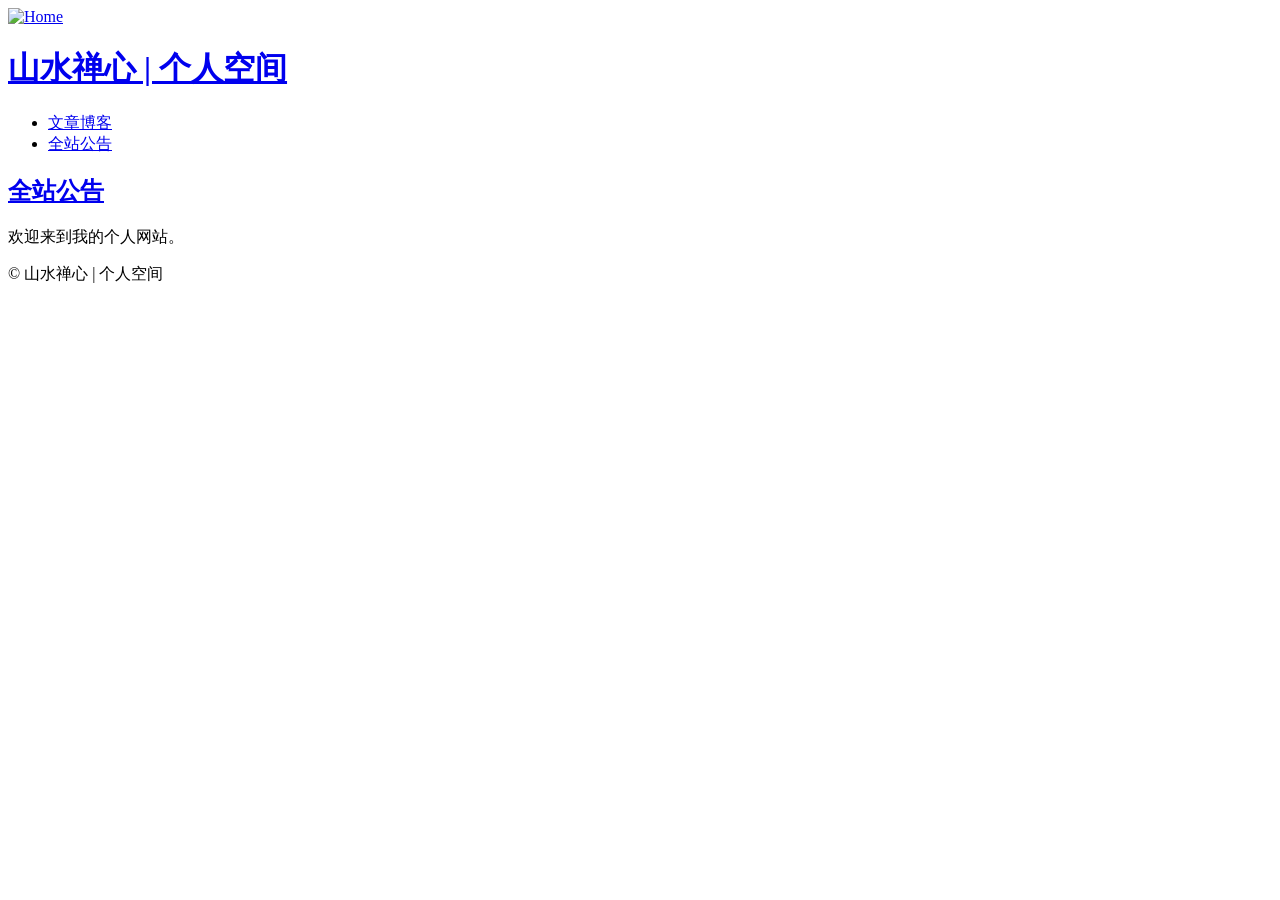
==== public/index.html @ 5df4276d "fix front matter in posts" ====
<!doctype html><html class=nojs lang=zh-cn dir=ltr><head><meta charset=utf-8><meta name=viewport content="width=device-width"><title>山水禅心 | 个人空间</title><link rel=alternate type=application/rss+xml title=rss href=https://warm-vacherin-dea21a.netlify.app/index.xml><meta name=description content="静水流深，虚室生白"><meta name=created content="2026-08-10T01:14:13+0300"><meta name=modified content="2026-08-10T01:14:13+0300"><meta property="og:site_name" content="山水禅心 | 个人空间"><meta property="og:title" content="山水禅心 | 个人空间"><meta property="og:url" content="https://warm-vacherin-dea21a.netlify.app/"><meta property="og:type" content="website"><meta name=generator content="Hugo 0.164.0"><link rel=canonical href=https://warm-vacherin-dea21a.netlify.app/><link rel=apple-touch-icon href=/apple-touch-icon.png><link rel=stylesheet href=/css/styles.16bb606e4f4b351496e181343a82d9406712f65dac2469ea8b1cdceaeef54498.css integrity="sha256-Frtgbk9LNRSW4YE0OoLZQGcS9l2sJGnqixzc6u71RJg=" crossorigin=anonymous><link rel=stylesheet href=/css/print.min.6a072d1ee9f0c99668a784c9bc55f9b97142f6d7b4b408ec2b8aeeaf8903d65a.css integrity="sha256-agctHunwyZZop4TJvFX5uXFC9te0tAjsK4rur4kD1lo=" crossorigin=anonymous media=print><script type=application/ld+json>{"@context":"https://schema.org","@type":"WebPage","url":"https://warm-vacherin-dea21a.netlify.app/","name":"山水禅心 | 个人空间","description":"静水流深，虚室生白","mainEntityOfPage":{"@type":"WebPage","@id":"https://warm-vacherin-dea21a.netlify.app/"},"publisher":{"@type":"Organization","name":"山水禅心 | 个人空间","url":"https://warm-vacherin-dea21a.netlify.app/"}}</script><script>(()=>{(function(){document.querySelector("html").classList.replace("nojs","js")})()})()</script><script defer src=/js/script.f2979a93a325fecf9605263bd141398a311c8e23388ed7dcff74f92f7e632866.js></script></head><body class="list-page front"><div class="page layout__page"><header class="header layout__header"><a href=/ title=Home rel=home class=header__logo><img src=/images/logo.png alt=Home class=header__logo-image></a><h1 class=header__site-name><a href=/ title=Home class=header__site-link rel=home><span>山水禅心 | 个人空间</span></a></h1><div class="region header__region"></div></header><nav class="main-menu mx--xs layout__navigation" aria-label=主菜单><ul class="flex-inline mx--0"><li><a href=/posts/><span>文章博客</span></a></li><li><a href=/notice/><span>全站公告</span></a></li></ul></nav><main class="main layout__main"><article class="list-view list-view--notice"><header><h2 class="title mt--s"><a href=/notice/first-notice/>全站公告</a></h2></header><p>欢迎来到我的个人网站。</p></article></main><footer class="footer layout__footer mt--l"><p><span>© 山水禅心 | 个人空间</span></p></footer></div></body></html>
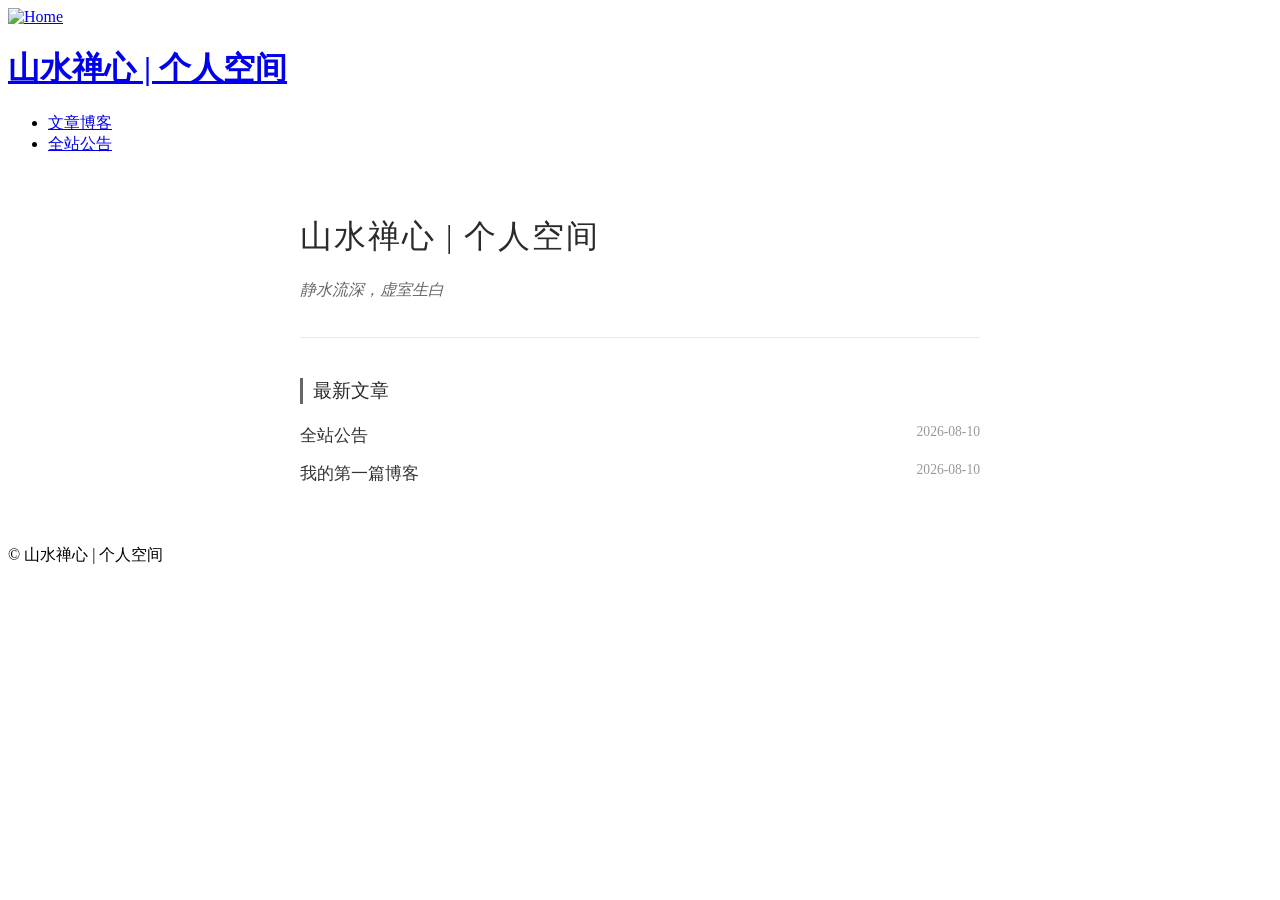
==== commit a94f564e: "add index layout template" ====
--- a/public/index.html
+++ b/public/index.html
@@ -1 +1,3 @@
-<!doctype html><html class=nojs lang=zh-cn dir=ltr><head><meta charset=utf-8><meta name=viewport content="width=device-width"><title>山水禅心 | 个人空间</title><link rel=alternate type=application/rss+xml title=rss href=https://warm-vacherin-dea21a.netlify.app/index.xml><meta name=description content="静水流深，虚室生白"><meta name=created content="2026-08-10T01:14:13+0300"><meta name=modified content="2026-08-10T01:14:13+0300"><meta property="og:site_name" content="山水禅心 | 个人空间"><meta property="og:title" content="山水禅心 | 个人空间"><meta property="og:url" content="https://warm-vacherin-dea21a.netlify.app/"><meta property="og:type" content="website"><meta name=generator content="Hugo 0.164.0"><link rel=canonical href=https://warm-vacherin-dea21a.netlify.app/><link rel=apple-touch-icon href=/apple-touch-icon.png><link rel=stylesheet href=/css/styles.16bb606e4f4b351496e181343a82d9406712f65dac2469ea8b1cdceaeef54498.css integrity="sha256-Frtgbk9LNRSW4YE0OoLZQGcS9l2sJGnqixzc6u71RJg=" crossorigin=anonymous><link rel=stylesheet href=/css/print.min.6a072d1ee9f0c99668a784c9bc55f9b97142f6d7b4b408ec2b8aeeaf8903d65a.css integrity="sha256-agctHunwyZZop4TJvFX5uXFC9te0tAjsK4rur4kD1lo=" crossorigin=anonymous media=print><script type=application/ld+json>{"@context":"https://schema.org","@type":"WebPage","url":"https://warm-vacherin-dea21a.netlify.app/","name":"山水禅心 | 个人空间","description":"静水流深，虚室生白","mainEntityOfPage":{"@type":"WebPage","@id":"https://warm-vacherin-dea21a.netlify.app/"},"publisher":{"@type":"Organization","name":"山水禅心 | 个人空间","url":"https://warm-vacherin-dea21a.netlify.app/"}}</script><script>(()=>{(function(){document.querySelector("html").classList.replace("nojs","js")})()})()</script><script defer src=/js/script.f2979a93a325fecf9605263bd141398a311c8e23388ed7dcff74f92f7e632866.js></script></head><body class="list-page front"><div class="page layout__page"><header class="header layout__header"><a href=/ title=Home rel=home class=header__logo><img src=/images/logo.png alt=Home class=header__logo-image></a><h1 class=header__site-name><a href=/ title=Home class=header__site-link rel=home><span>山水禅心 | 个人空间</span></a></h1><div class="region header__region"></div></header><nav class="main-menu mx--xs layout__navigation" aria-label=主菜单><ul class="flex-inline mx--0"><li><a href=/posts/><span>文章博客</span></a></li><li><a href=/notice/><span>全站公告</span></a></li></ul></nav><main class="main layout__main"><article class="list-view list-view--notice"><header><h2 class="title mt--s"><a href=/notice/first-notice/>全站公告</a></h2></header><p>欢迎来到我的个人网站。</p></article></main><footer class="footer layout__footer mt--l"><p><span>© 山水禅心 | 个人空间</span></p></footer></div></body></html>+<!doctype html><html class=nojs lang=zh-cn dir=ltr><head><meta charset=utf-8><meta name=viewport content="width=device-width"><title>山水禅心 | 个人空间 – 山水禅心 | 个人空间</title><link rel=alternate type=application/rss+xml title=rss href=https://warm-vacherin-dea21a.netlify.app/index.xml><meta name=description content="静水流深，虚室生白"><meta name=created content="2026-08-10T01:14:13+0300"><meta name=modified content="2026-08-10T01:14:13+0300"><meta property="og:site_name" content="山水禅心 | 个人空间"><meta property="og:title" content="山水禅心 | 个人空间"><meta property="og:url" content="https://warm-vacherin-dea21a.netlify.app/"><meta property="og:type" content="website"><meta name=generator content="Hugo 0.164.0"><link rel=canonical href=https://warm-vacherin-dea21a.netlify.app/><link rel=apple-touch-icon href=/apple-touch-icon.png><link rel=stylesheet href=/css/styles.16bb606e4f4b351496e181343a82d9406712f65dac2469ea8b1cdceaeef54498.css integrity="sha256-Frtgbk9LNRSW4YE0OoLZQGcS9l2sJGnqixzc6u71RJg=" crossorigin=anonymous><link rel=stylesheet href=/css/print.min.6a072d1ee9f0c99668a784c9bc55f9b97142f6d7b4b408ec2b8aeeaf8903d65a.css integrity="sha256-agctHunwyZZop4TJvFX5uXFC9te0tAjsK4rur4kD1lo=" crossorigin=anonymous media=print><script type=application/ld+json>{"@context":"https://schema.org","@type":"WebPage","url":"https://warm-vacherin-dea21a.netlify.app/","name":"山水禅心 | 个人空间","description":"静水流深，虚室生白","mainEntityOfPage":{"@type":"WebPage","@id":"https://warm-vacherin-dea21a.netlify.app/"},"publisher":{"@type":"Organization","name":"山水禅心 | 个人空间","url":"https://warm-vacherin-dea21a.netlify.app/"}}</script><script>(()=>{(function(){document.querySelector("html").classList.replace("nojs","js")})()})()</script><script defer src=/js/script.f2979a93a325fecf9605263bd141398a311c8e23388ed7dcff74f92f7e632866.js></script></head><body class="list-page front"><div class="page layout__page"><header class="header layout__header"><a href=/ title=Home rel=home class=header__logo><img src=/images/logo.png alt=Home class=header__logo-image></a><h1 class=header__site-name><a href=/ title=Home class=header__site-link rel=home><span>山水禅心 | 个人空间</span></a></h1><div class="region header__region"></div></header><nav class="main-menu mx--xs layout__navigation" aria-label=主菜单><ul class="flex-inline mx--0"><li><a href=/posts/><span>文章博客</span></a></li><li><a href=/notice/><span>全站公告</span></a></li></ul></nav><div style="max-width:680px;margin:60px auto;padding:0 20px;font-family:pingfang sc,hiragino sans gb,noto serif cjk sc,serif;color:#2b2b2b"><header style="border-bottom:1px solid #eaeaea;padding-bottom:20px;margin-bottom:40px"><h1 style=font-weight:300;letter-spacing:2px>山水禅心 | 个人空间</h1><p style=color:#666;font-style:italic>静水流深，虚室生白</p></header><section><h2 style="font-size:1.2rem;font-weight:400;border-left:3px solid #666;padding-left:10px;margin-bottom:20px">最新文章</h2><ul style=list-style:none;padding:0><li style=margin-bottom:15px;display:flex;justify-content:space-between><a href=/notice/first-notice/ style=color:#333;text-decoration:none;font-size:1.05rem>全站公告</a>
+<span style=color:#999;font-size:.85rem>2026-08-10</span></li><li style=margin-bottom:15px;display:flex;justify-content:space-between><a href=/posts/first-post/ style=color:#333;text-decoration:none;font-size:1.05rem>我的第一篇博客</a>
+<span style=color:#999;font-size:.85rem>2026-08-10</span></li></ul></section></div><footer class="footer layout__footer mt--l"><p><span>© 山水禅心 | 个人空间</span></p></footer></div></body></html>
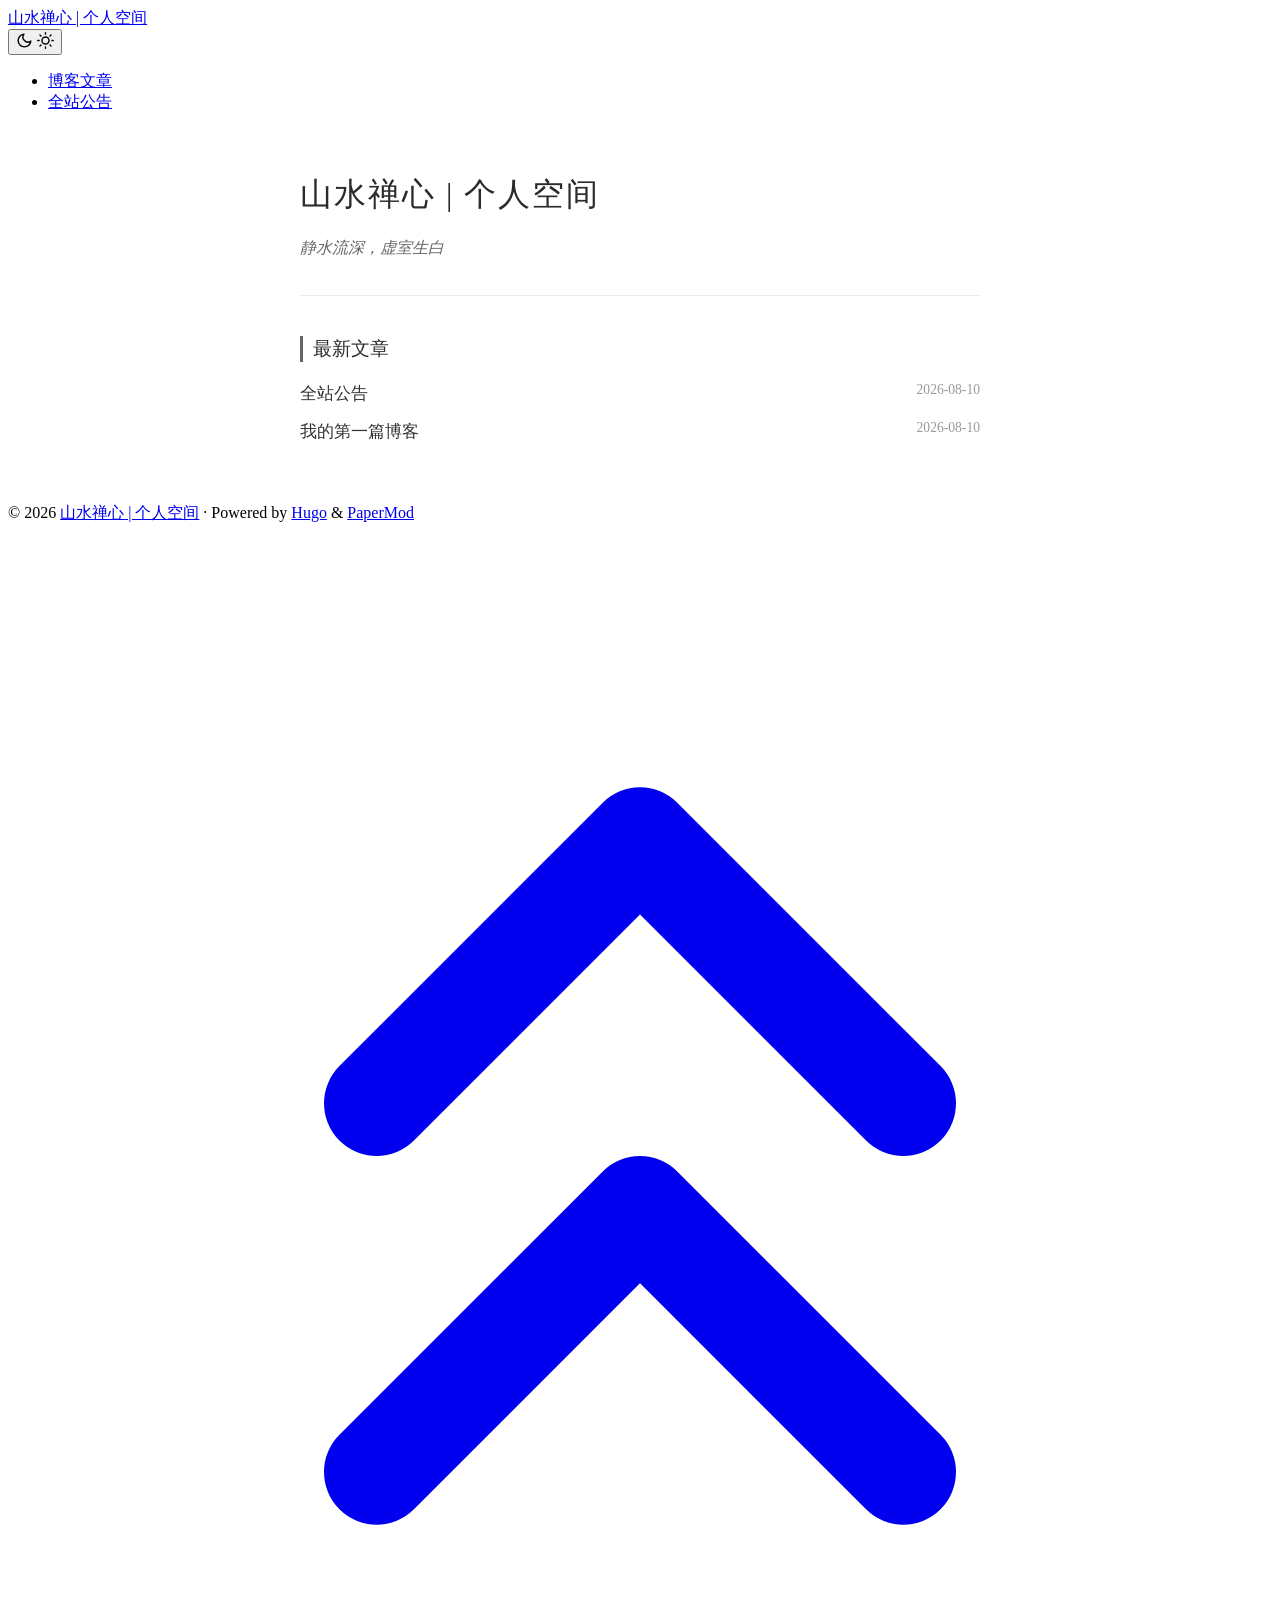
==== commit 7f17bfea: "switch to PaperMod theme" ====
--- a/public/index.html
+++ b/public/index.html
@@ -1,3 +1,9 @@
-<!doctype html><html class=nojs lang=zh-cn dir=ltr><head><meta charset=utf-8><meta name=viewport content="width=device-width"><title>山水禅心 | 个人空间 – 山水禅心 | 个人空间</title><link rel=alternate type=application/rss+xml title=rss href=https://warm-vacherin-dea21a.netlify.app/index.xml><meta name=description content="静水流深，虚室生白"><meta name=created content="2026-08-10T01:14:13+0300"><meta name=modified content="2026-08-10T01:14:13+0300"><meta property="og:site_name" content="山水禅心 | 个人空间"><meta property="og:title" content="山水禅心 | 个人空间"><meta property="og:url" content="https://warm-vacherin-dea21a.netlify.app/"><meta property="og:type" content="website"><meta name=generator content="Hugo 0.164.0"><link rel=canonical href=https://warm-vacherin-dea21a.netlify.app/><link rel=apple-touch-icon href=/apple-touch-icon.png><link rel=stylesheet href=/css/styles.16bb606e4f4b351496e181343a82d9406712f65dac2469ea8b1cdceaeef54498.css integrity="sha256-Frtgbk9LNRSW4YE0OoLZQGcS9l2sJGnqixzc6u71RJg=" crossorigin=anonymous><link rel=stylesheet href=/css/print.min.6a072d1ee9f0c99668a784c9bc55f9b97142f6d7b4b408ec2b8aeeaf8903d65a.css integrity="sha256-agctHunwyZZop4TJvFX5uXFC9te0tAjsK4rur4kD1lo=" crossorigin=anonymous media=print><script type=application/ld+json>{"@context":"https://schema.org","@type":"WebPage","url":"https://warm-vacherin-dea21a.netlify.app/","name":"山水禅心 | 个人空间","description":"静水流深，虚室生白","mainEntityOfPage":{"@type":"WebPage","@id":"https://warm-vacherin-dea21a.netlify.app/"},"publisher":{"@type":"Organization","name":"山水禅心 | 个人空间","url":"https://warm-vacherin-dea21a.netlify.app/"}}</script><script>(()=>{(function(){document.querySelector("html").classList.replace("nojs","js")})()})()</script><script defer src=/js/script.f2979a93a325fecf9605263bd141398a311c8e23388ed7dcff74f92f7e632866.js></script></head><body class="list-page front"><div class="page layout__page"><header class="header layout__header"><a href=/ title=Home rel=home class=header__logo><img src=/images/logo.png alt=Home class=header__logo-image></a><h1 class=header__site-name><a href=/ title=Home class=header__site-link rel=home><span>山水禅心 | 个人空间</span></a></h1><div class="region header__region"></div></header><nav class="main-menu mx--xs layout__navigation" aria-label=主菜单><ul class="flex-inline mx--0"><li><a href=/posts/><span>文章博客</span></a></li><li><a href=/notice/><span>全站公告</span></a></li></ul></nav><div style="max-width:680px;margin:60px auto;padding:0 20px;font-family:pingfang sc,hiragino sans gb,noto serif cjk sc,serif;color:#2b2b2b"><header style="border-bottom:1px solid #eaeaea;padding-bottom:20px;margin-bottom:40px"><h1 style=font-weight:300;letter-spacing:2px>山水禅心 | 个人空间</h1><p style=color:#666;font-style:italic>静水流深，虚室生白</p></header><section><h2 style="font-size:1.2rem;font-weight:400;border-left:3px solid #666;padding-left:10px;margin-bottom:20px">最新文章</h2><ul style=list-style:none;padding:0><li style=margin-bottom:15px;display:flex;justify-content:space-between><a href=/notice/first-notice/ style=color:#333;text-decoration:none;font-size:1.05rem>全站公告</a>
+<!doctype html><html lang=en dir=auto data-theme=auto><head><meta name=generator content="Hugo 0.164.0"><meta charset=utf-8><meta http-equiv=X-UA-Compatible content="IE=edge"><meta name=viewport content="width=device-width,initial-scale=1,shrink-to-fit=no"><meta name=robots content="index, follow"><title>山水禅心 | 个人空间</title><meta name=description content="静水流深，虚室生白"><meta name=author content><link rel=canonical href=https://warm-vacherin-dea21a.netlify.app/><link crossorigin=anonymous href=/assets/css/stylesheet.89ca4972ab5e6aaa05e9a0dae0c4bb64b26585bc79e36f5cf33614eea0283abe.css integrity="sha256-icpJcqteaqoF6aDa4MS7ZLJlhbx5429c8zYU7qAoOr4=" rel="preload stylesheet" as=style><link rel=icon href=https://warm-vacherin-dea21a.netlify.app/favicon.ico><link rel=icon type=image/png sizes=16x16 href=https://warm-vacherin-dea21a.netlify.app/favicon-16x16.png><link rel=icon type=image/png sizes=32x32 href=https://warm-vacherin-dea21a.netlify.app/favicon-32x32.png><link rel=apple-touch-icon href=https://warm-vacherin-dea21a.netlify.app/apple-touch-icon.png><link rel=mask-icon href=https://warm-vacherin-dea21a.netlify.app/safari-pinned-tab.svg><meta name=theme-color content="#2e2e33"><meta name=msapplication-TileColor content="#2e2e33"><link rel=alternate type=application/rss+xml href=https://warm-vacherin-dea21a.netlify.app/index.xml title=rss><link rel=alternate hreflang=en href=https://warm-vacherin-dea21a.netlify.app/><noscript><style>#theme-toggle,.top-link{display:none}</style><style>@media(prefers-color-scheme:dark){:root{--theme:rgb(29, 30, 32);--entry:rgb(46, 46, 51);--primary:rgb(218, 218, 219);--secondary:rgb(155, 156, 157);--tertiary:rgb(65, 66, 68);--content:rgb(196, 196, 197);--code-block-bg:rgb(46, 46, 51);--code-bg:rgb(55, 56, 62);--border:rgb(51, 51, 51);color-scheme:dark}.list{background:var(--theme)}.toc{background:var(--entry)}}</style></noscript><script>localStorage.getItem("pref-theme")==="dark"?document.querySelector("html").dataset.theme="dark":localStorage.getItem("pref-theme")==="light"?document.querySelector("html").dataset.theme="light":window.matchMedia("(prefers-color-scheme: dark)").matches?document.querySelector("html").dataset.theme="dark":document.querySelector("html").dataset.theme="light"</script><meta property="og:url" content="https://warm-vacherin-dea21a.netlify.app/"><meta property="og:site_name" content="山水禅心 | 个人空间"><meta property="og:title" content="山水禅心 | 个人空间"><meta property="og:description" content="静水流深，虚室生白"><meta property="og:locale" content="zh_cn"><meta property="og:type" content="website"><meta name=twitter:card content="summary"><meta name=twitter:title content="山水禅心 | 个人空间"><meta name=twitter:description content="静水流深，虚室生白"><script type=application/ld+json>{"@context":"https://schema.org","@type":"Organization","name":"山水禅心 | 个人空间","url":"https://warm-vacherin-dea21a.netlify.app/","description":"静水流深，虚室生白","logo":"https://warm-vacherin-dea21a.netlify.app/favicon.ico","sameAs":[]}</script></head><body class=list id=top><header class=header><nav class=header-nav><div class=logo><a href=https://warm-vacherin-dea21a.netlify.app/ accesskey=h title="山水禅心 | 个人空间 (Alt + H)">山水禅心 | 个人空间</a><div class=logo-switches><button id=theme-toggle class=theme-toggle accesskey=t title="(Alt + T)" aria-label="Toggle theme">
+<svg class="moon" width="17" height="17" viewBox="0 0 24 24" fill="none" stroke="currentColor" stroke-width="2" stroke-linecap="round" stroke-linejoin="round"><path d="M21 12.79A9 9 0 1111.21 3 7 7 0 0021 12.79z"/></svg>
+<svg class="sun" width="17" height="17" viewBox="0 0 24 24" fill="none" stroke="currentColor" stroke-width="2" stroke-linecap="round" stroke-linejoin="round"><circle cx="12" cy="12" r="5"/><line x1="12" y1="1" x2="12" y2="3"/><line x1="12" y1="21" x2="12" y2="23"/><line x1="4.22" y1="4.22" x2="5.64" y2="5.64"/><line x1="18.36" y1="18.36" x2="19.78" y2="19.78"/><line x1="1" y1="12" x2="3" y2="12"/><line x1="21" y1="12" x2="23" y2="12"/><line x1="4.22" y1="19.78" x2="5.64" y2="18.36"/><line x1="18.36" y1="5.64" x2="19.78" y2="4.22"/></svg></button></div></div><ul id=menu class=menu><li><a href=https://warm-vacherin-dea21a.netlify.app/posts/ title=博客文章><span>博客文章</span></a></li><li><a href=https://warm-vacherin-dea21a.netlify.app/notice/ title=全站公告><span>全站公告</span></a></li></ul></nav></header><main class=main><div style="max-width:680px;margin:60px auto;padding:0 20px;font-family:pingfang sc,hiragino sans gb,noto serif cjk sc,serif;color:#2b2b2b"><header style="border-bottom:1px solid #eaeaea;padding-bottom:20px;margin-bottom:40px"><h1 style=font-weight:300;letter-spacing:2px>山水禅心 | 个人空间</h1><p style=color:#666;font-style:italic>静水流深，虚室生白</p></header><section><h2 style="font-size:1.2rem;font-weight:400;border-left:3px solid #666;padding-left:10px;margin-bottom:20px">最新文章</h2><ul style=list-style:none;padding:0><li style=margin-bottom:15px;display:flex;justify-content:space-between><a href=/notice/first-notice/ style=color:#333;text-decoration:none;font-size:1.05rem>全站公告</a>
 <span style=color:#999;font-size:.85rem>2026-08-10</span></li><li style=margin-bottom:15px;display:flex;justify-content:space-between><a href=/posts/first-post/ style=color:#333;text-decoration:none;font-size:1.05rem>我的第一篇博客</a>
-<span style=color:#999;font-size:.85rem>2026-08-10</span></li></ul></section></div><footer class="footer layout__footer mt--l"><p><span>© 山水禅心 | 个人空间</span></p></footer></div></body></html>+<span style=color:#999;font-size:.85rem>2026-08-10</span></li></ul></section></div></main><footer class=footer><span>&copy; 2026 <a href=https://warm-vacherin-dea21a.netlify.app/>山水禅心 | 个人空间</a></span> ·
+<span>Powered by
+<a href="https://gohugo.io/?utm_source=papermod" rel=noopener target=_blank>Hugo</a> &
+<a href=https://github.com/adityatelange/hugo-PaperMod/ rel=noopener target=_blank>PaperMod</a></span></footer><a href=#top id=top-link class="top-link hidden" aria-label="go to top" title="Go to Top (Alt + G)" accesskey=g><svg viewBox="0 0 24 24" fill="none" stroke="currentColor" stroke-width="2" stroke-linecap="round" stroke-linejoin="round" class="feather feather-chevrons-up"><polyline points="17 11 12 6 7 11"/><polyline points="17 18 12 13 7 18"/></svg>
+</a><script>let menu=document.getElementById("menu");if(menu){const e=localStorage.getItem("menu-scroll-position");e&&(menu.scrollLeft=parseInt(e,10)),menu.onscroll=function(){localStorage.setItem("menu-scroll-position",menu.scrollLeft)}}document.querySelectorAll('a[href^="#"]').forEach(e=>{e.addEventListener("click",function(e){e.preventDefault();var t=this.getAttribute("href").substr(1);window.matchMedia("(prefers-reduced-motion: reduce)").matches?document.querySelector(`[id='${decodeURIComponent(t)}']`).scrollIntoView():document.querySelector(`[id='${decodeURIComponent(t)}']`).scrollIntoView({behavior:"smooth"}),t==="top"?history.replaceState(null,null," "):history.pushState(null,null,`#${t}`)})})</script><script>var toplink=document.getElementById("top-link");window.onscroll=function(){const e=window.innerHeight;document.body.scrollTop>e||document.documentElement.scrollTop>e?toplink.classList.remove("hidden"):toplink.classList.add("hidden")}</script><script>document.getElementById("theme-toggle").addEventListener("click",()=>{const e=document.querySelector("html");e.dataset.theme==="dark"?(e.dataset.theme="light",localStorage.setItem("pref-theme","light")):(e.dataset.theme="dark",localStorage.setItem("pref-theme","dark"))})</script></body></html>
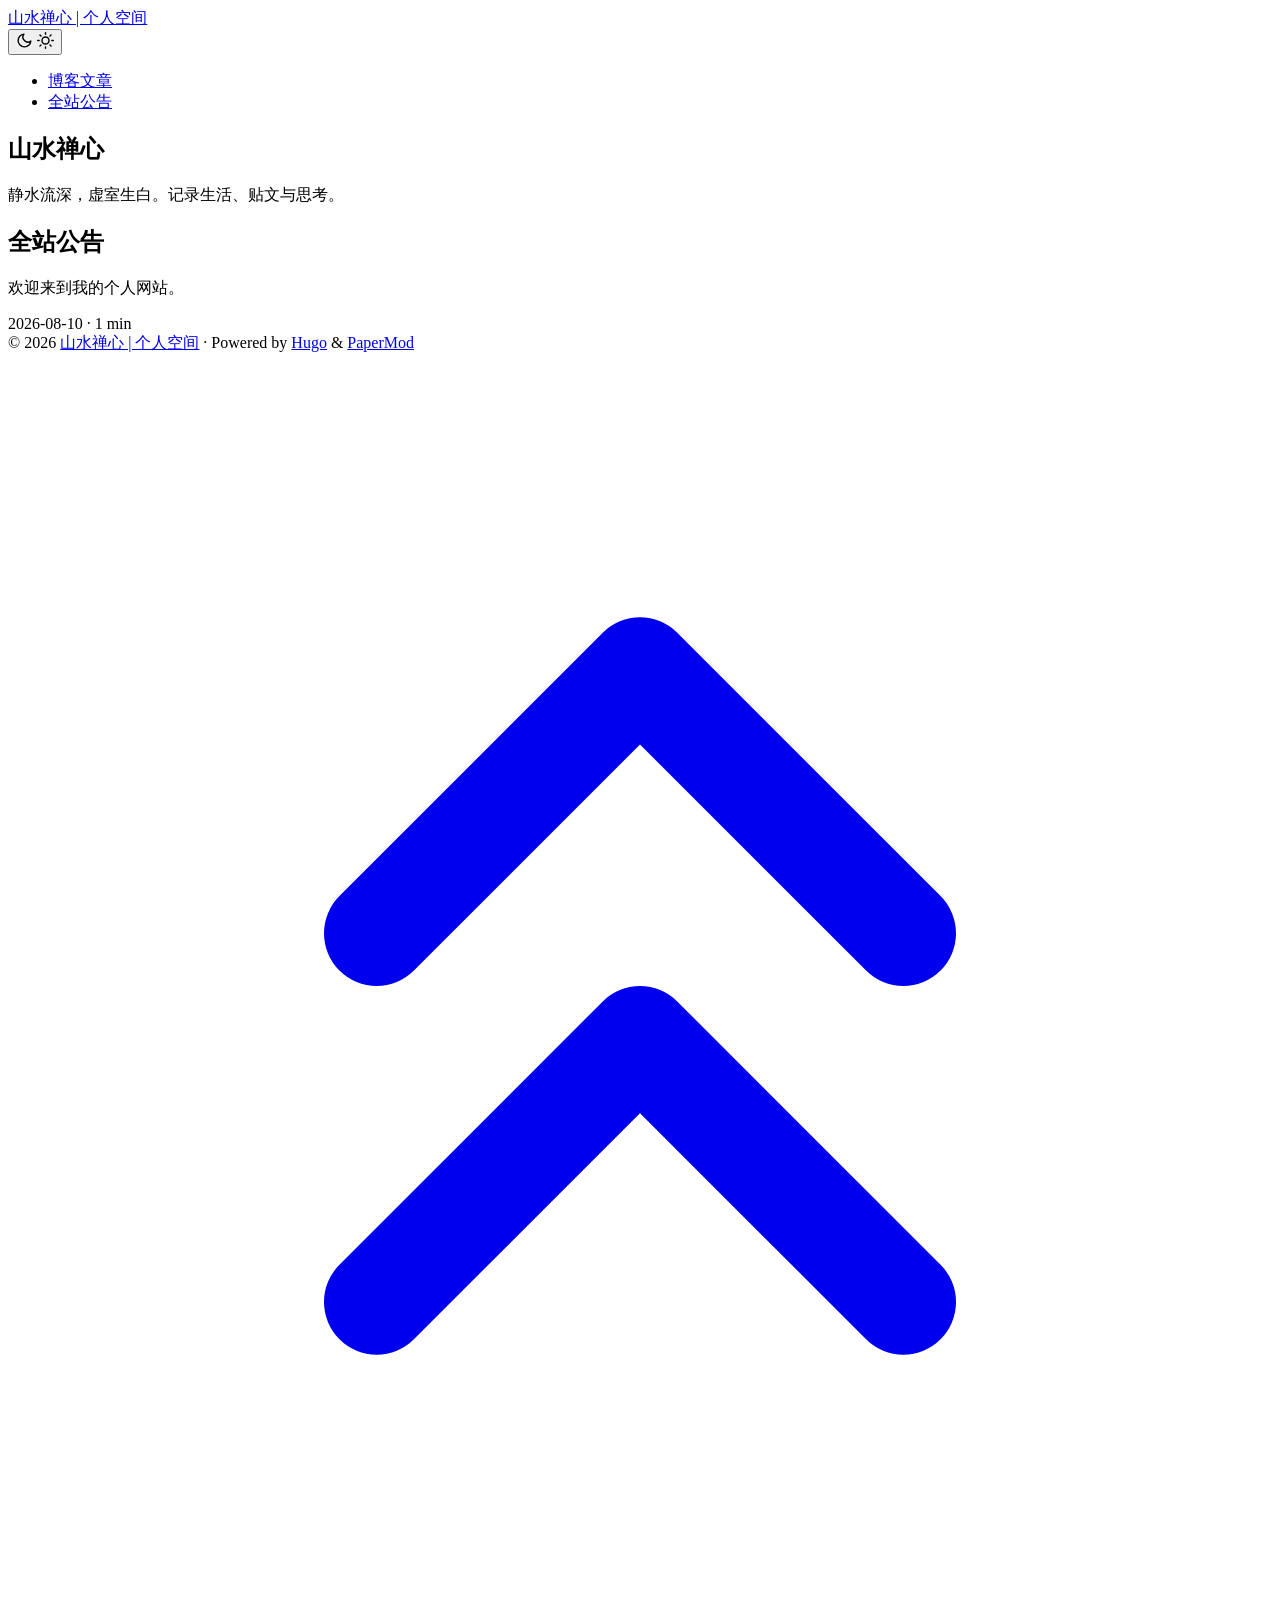
==== commit 0d4bca22: "restore PaperMod default CSS styles" ====
--- a/public/index.html
+++ b/public/index.html
@@ -1,8 +1,6 @@
 <!doctype html><html lang=en dir=auto data-theme=auto><head><meta name=generator content="Hugo 0.164.0"><meta charset=utf-8><meta http-equiv=X-UA-Compatible content="IE=edge"><meta name=viewport content="width=device-width,initial-scale=1,shrink-to-fit=no"><meta name=robots content="index, follow"><title>山水禅心 | 个人空间</title><meta name=description content="静水流深，虚室生白"><meta name=author content><link rel=canonical href=https://warm-vacherin-dea21a.netlify.app/><link crossorigin=anonymous href=/assets/css/stylesheet.89ca4972ab5e6aaa05e9a0dae0c4bb64b26585bc79e36f5cf33614eea0283abe.css integrity="sha256-icpJcqteaqoF6aDa4MS7ZLJlhbx5429c8zYU7qAoOr4=" rel="preload stylesheet" as=style><link rel=icon href=https://warm-vacherin-dea21a.netlify.app/favicon.ico><link rel=icon type=image/png sizes=16x16 href=https://warm-vacherin-dea21a.netlify.app/favicon-16x16.png><link rel=icon type=image/png sizes=32x32 href=https://warm-vacherin-dea21a.netlify.app/favicon-32x32.png><link rel=apple-touch-icon href=https://warm-vacherin-dea21a.netlify.app/apple-touch-icon.png><link rel=mask-icon href=https://warm-vacherin-dea21a.netlify.app/safari-pinned-tab.svg><meta name=theme-color content="#2e2e33"><meta name=msapplication-TileColor content="#2e2e33"><link rel=alternate type=application/rss+xml href=https://warm-vacherin-dea21a.netlify.app/index.xml title=rss><link rel=alternate hreflang=en href=https://warm-vacherin-dea21a.netlify.app/><noscript><style>#theme-toggle,.top-link{display:none}</style><style>@media(prefers-color-scheme:dark){:root{--theme:rgb(29, 30, 32);--entry:rgb(46, 46, 51);--primary:rgb(218, 218, 219);--secondary:rgb(155, 156, 157);--tertiary:rgb(65, 66, 68);--content:rgb(196, 196, 197);--code-block-bg:rgb(46, 46, 51);--code-bg:rgb(55, 56, 62);--border:rgb(51, 51, 51);color-scheme:dark}.list{background:var(--theme)}.toc{background:var(--entry)}}</style></noscript><script>localStorage.getItem("pref-theme")==="dark"?document.querySelector("html").dataset.theme="dark":localStorage.getItem("pref-theme")==="light"?document.querySelector("html").dataset.theme="light":window.matchMedia("(prefers-color-scheme: dark)").matches?document.querySelector("html").dataset.theme="dark":document.querySelector("html").dataset.theme="light"</script><meta property="og:url" content="https://warm-vacherin-dea21a.netlify.app/"><meta property="og:site_name" content="山水禅心 | 个人空间"><meta property="og:title" content="山水禅心 | 个人空间"><meta property="og:description" content="静水流深，虚室生白"><meta property="og:locale" content="zh_cn"><meta property="og:type" content="website"><meta name=twitter:card content="summary"><meta name=twitter:title content="山水禅心 | 个人空间"><meta name=twitter:description content="静水流深，虚室生白"><script type=application/ld+json>{"@context":"https://schema.org","@type":"Organization","name":"山水禅心 | 个人空间","url":"https://warm-vacherin-dea21a.netlify.app/","description":"静水流深，虚室生白","logo":"https://warm-vacherin-dea21a.netlify.app/favicon.ico","sameAs":[]}</script></head><body class=list id=top><header class=header><nav class=header-nav><div class=logo><a href=https://warm-vacherin-dea21a.netlify.app/ accesskey=h title="山水禅心 | 个人空间 (Alt + H)">山水禅心 | 个人空间</a><div class=logo-switches><button id=theme-toggle class=theme-toggle accesskey=t title="(Alt + T)" aria-label="Toggle theme">
 <svg class="moon" width="17" height="17" viewBox="0 0 24 24" fill="none" stroke="currentColor" stroke-width="2" stroke-linecap="round" stroke-linejoin="round"><path d="M21 12.79A9 9 0 1111.21 3 7 7 0 0021 12.79z"/></svg>
-<svg class="sun" width="17" height="17" viewBox="0 0 24 24" fill="none" stroke="currentColor" stroke-width="2" stroke-linecap="round" stroke-linejoin="round"><circle cx="12" cy="12" r="5"/><line x1="12" y1="1" x2="12" y2="3"/><line x1="12" y1="21" x2="12" y2="23"/><line x1="4.22" y1="4.22" x2="5.64" y2="5.64"/><line x1="18.36" y1="18.36" x2="19.78" y2="19.78"/><line x1="1" y1="12" x2="3" y2="12"/><line x1="21" y1="12" x2="23" y2="12"/><line x1="4.22" y1="19.78" x2="5.64" y2="18.36"/><line x1="18.36" y1="5.64" x2="19.78" y2="4.22"/></svg></button></div></div><ul id=menu class=menu><li><a href=https://warm-vacherin-dea21a.netlify.app/posts/ title=博客文章><span>博客文章</span></a></li><li><a href=https://warm-vacherin-dea21a.netlify.app/notice/ title=全站公告><span>全站公告</span></a></li></ul></nav></header><main class=main><div style="max-width:680px;margin:60px auto;padding:0 20px;font-family:pingfang sc,hiragino sans gb,noto serif cjk sc,serif;color:#2b2b2b"><header style="border-bottom:1px solid #eaeaea;padding-bottom:20px;margin-bottom:40px"><h1 style=font-weight:300;letter-spacing:2px>山水禅心 | 个人空间</h1><p style=color:#666;font-style:italic>静水流深，虚室生白</p></header><section><h2 style="font-size:1.2rem;font-weight:400;border-left:3px solid #666;padding-left:10px;margin-bottom:20px">最新文章</h2><ul style=list-style:none;padding:0><li style=margin-bottom:15px;display:flex;justify-content:space-between><a href=/notice/first-notice/ style=color:#333;text-decoration:none;font-size:1.05rem>全站公告</a>
-<span style=color:#999;font-size:.85rem>2026-08-10</span></li><li style=margin-bottom:15px;display:flex;justify-content:space-between><a href=/posts/first-post/ style=color:#333;text-decoration:none;font-size:1.05rem>我的第一篇博客</a>
-<span style=color:#999;font-size:.85rem>2026-08-10</span></li></ul></section></div></main><footer class=footer><span>&copy; 2026 <a href=https://warm-vacherin-dea21a.netlify.app/>山水禅心 | 个人空间</a></span> ·
+<svg class="sun" width="17" height="17" viewBox="0 0 24 24" fill="none" stroke="currentColor" stroke-width="2" stroke-linecap="round" stroke-linejoin="round"><circle cx="12" cy="12" r="5"/><line x1="12" y1="1" x2="12" y2="3"/><line x1="12" y1="21" x2="12" y2="23"/><line x1="4.22" y1="4.22" x2="5.64" y2="5.64"/><line x1="18.36" y1="18.36" x2="19.78" y2="19.78"/><line x1="1" y1="12" x2="3" y2="12"/><line x1="21" y1="12" x2="23" y2="12"/><line x1="4.22" y1="19.78" x2="5.64" y2="18.36"/><line x1="18.36" y1="5.64" x2="19.78" y2="4.22"/></svg></button></div></div><ul id=menu class=menu><li><a href=https://warm-vacherin-dea21a.netlify.app/posts/ title=博客文章><span>博客文章</span></a></li><li><a href=https://warm-vacherin-dea21a.netlify.app/notice/ title=全站公告><span>全站公告</span></a></li></ul></nav></header><main class=main><article class="first-entry home-info"><header class=entry-header><h1>山水禅心</h1></header><div class="entry-content md-content"><p>静水流深，虚室生白。记录生活、贴文与思考。</p></div><footer class=entry-footer><div class=social-icons></div></footer></article><article class=post-entry><header class=entry-header><h2 class=entry-hint-parent>全站公告</h2></header><div class=entry-content><p>欢迎来到我的个人网站。</p></div><footer class=entry-footer><span title='2026-08-10 01:14:13 +0300 EEST'>2026-08-10</span>&nbsp;·&nbsp;<span>1 min</span></footer><a class=entry-link aria-label="post link to 全站公告" href=https://warm-vacherin-dea21a.netlify.app/notice/first-notice/></a></article></main><footer class=footer><span>&copy; 2026 <a href=https://warm-vacherin-dea21a.netlify.app/>山水禅心 | 个人空间</a></span> ·
 <span>Powered by
 <a href="https://gohugo.io/?utm_source=papermod" rel=noopener target=_blank>Hugo</a> &
 <a href=https://github.com/adityatelange/hugo-PaperMod/ rel=noopener target=_blank>PaperMod</a></span></footer><a href=#top id=top-link class="top-link hidden" aria-label="go to top" title="Go to Top (Alt + G)" accesskey=g><svg viewBox="0 0 24 24" fill="none" stroke="currentColor" stroke-width="2" stroke-linecap="round" stroke-linejoin="round" class="feather feather-chevrons-up"><polyline points="17 11 12 6 7 11"/><polyline points="17 18 12 13 7 18"/></svg>
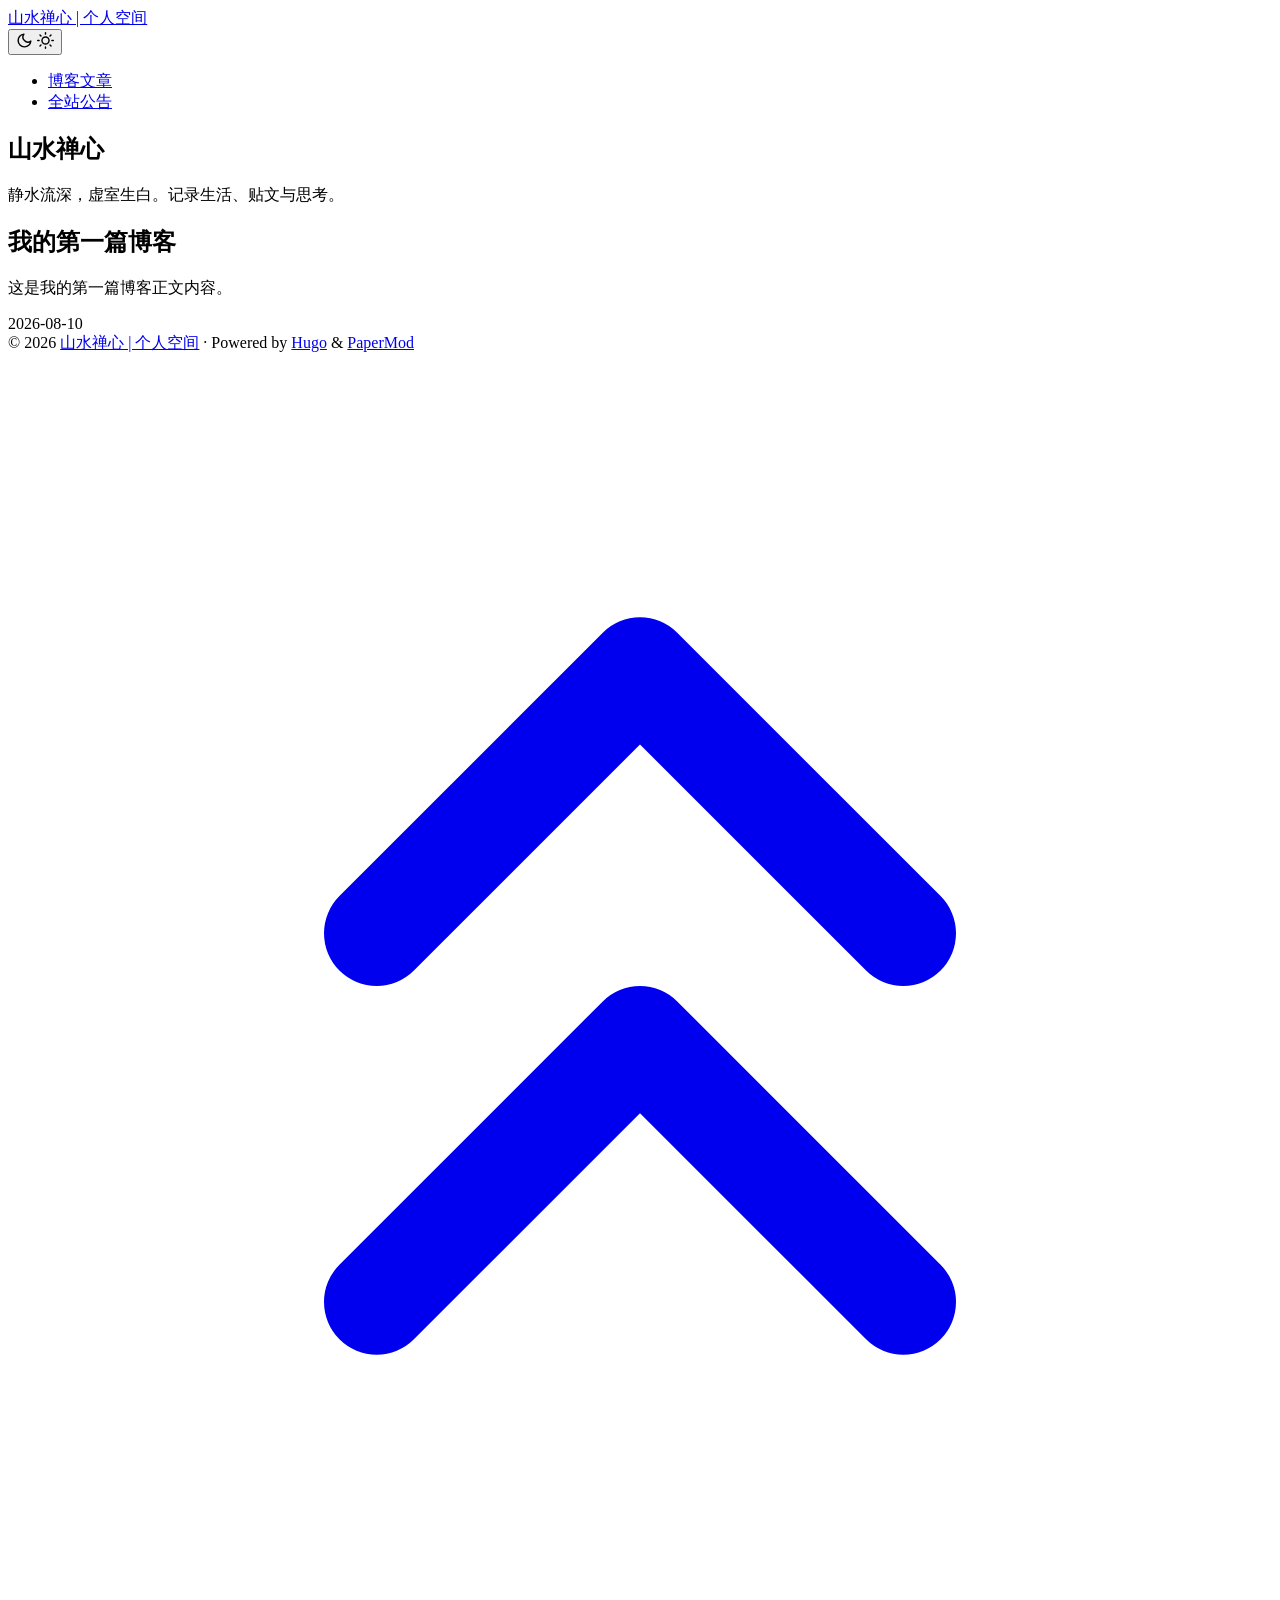
==== commit 9b7a0bb0: "enable relativeURLs and force add built CSS" ====
--- a/public/index.html
+++ b/public/index.html
@@ -1,6 +1,6 @@
-<!doctype html><html lang=en dir=auto data-theme=auto><head><meta name=generator content="Hugo 0.164.0"><meta charset=utf-8><meta http-equiv=X-UA-Compatible content="IE=edge"><meta name=viewport content="width=device-width,initial-scale=1,shrink-to-fit=no"><meta name=robots content="index, follow"><title>山水禅心 | 个人空间</title><meta name=description content="静水流深，虚室生白"><meta name=author content><link rel=canonical href=https://warm-vacherin-dea21a.netlify.app/><link crossorigin=anonymous href=/assets/css/stylesheet.89ca4972ab5e6aaa05e9a0dae0c4bb64b26585bc79e36f5cf33614eea0283abe.css integrity="sha256-icpJcqteaqoF6aDa4MS7ZLJlhbx5429c8zYU7qAoOr4=" rel="preload stylesheet" as=style><link rel=icon href=https://warm-vacherin-dea21a.netlify.app/favicon.ico><link rel=icon type=image/png sizes=16x16 href=https://warm-vacherin-dea21a.netlify.app/favicon-16x16.png><link rel=icon type=image/png sizes=32x32 href=https://warm-vacherin-dea21a.netlify.app/favicon-32x32.png><link rel=apple-touch-icon href=https://warm-vacherin-dea21a.netlify.app/apple-touch-icon.png><link rel=mask-icon href=https://warm-vacherin-dea21a.netlify.app/safari-pinned-tab.svg><meta name=theme-color content="#2e2e33"><meta name=msapplication-TileColor content="#2e2e33"><link rel=alternate type=application/rss+xml href=https://warm-vacherin-dea21a.netlify.app/index.xml title=rss><link rel=alternate hreflang=en href=https://warm-vacherin-dea21a.netlify.app/><noscript><style>#theme-toggle,.top-link{display:none}</style><style>@media(prefers-color-scheme:dark){:root{--theme:rgb(29, 30, 32);--entry:rgb(46, 46, 51);--primary:rgb(218, 218, 219);--secondary:rgb(155, 156, 157);--tertiary:rgb(65, 66, 68);--content:rgb(196, 196, 197);--code-block-bg:rgb(46, 46, 51);--code-bg:rgb(55, 56, 62);--border:rgb(51, 51, 51);color-scheme:dark}.list{background:var(--theme)}.toc{background:var(--entry)}}</style></noscript><script>localStorage.getItem("pref-theme")==="dark"?document.querySelector("html").dataset.theme="dark":localStorage.getItem("pref-theme")==="light"?document.querySelector("html").dataset.theme="light":window.matchMedia("(prefers-color-scheme: dark)").matches?document.querySelector("html").dataset.theme="dark":document.querySelector("html").dataset.theme="light"</script><meta property="og:url" content="https://warm-vacherin-dea21a.netlify.app/"><meta property="og:site_name" content="山水禅心 | 个人空间"><meta property="og:title" content="山水禅心 | 个人空间"><meta property="og:description" content="静水流深，虚室生白"><meta property="og:locale" content="zh_cn"><meta property="og:type" content="website"><meta name=twitter:card content="summary"><meta name=twitter:title content="山水禅心 | 个人空间"><meta name=twitter:description content="静水流深，虚室生白"><script type=application/ld+json>{"@context":"https://schema.org","@type":"Organization","name":"山水禅心 | 个人空间","url":"https://warm-vacherin-dea21a.netlify.app/","description":"静水流深，虚室生白","logo":"https://warm-vacherin-dea21a.netlify.app/favicon.ico","sameAs":[]}</script></head><body class=list id=top><header class=header><nav class=header-nav><div class=logo><a href=https://warm-vacherin-dea21a.netlify.app/ accesskey=h title="山水禅心 | 个人空间 (Alt + H)">山水禅心 | 个人空间</a><div class=logo-switches><button id=theme-toggle class=theme-toggle accesskey=t title="(Alt + T)" aria-label="Toggle theme">
+<!doctype html><html lang=en dir=auto data-theme=auto><head><meta name=generator content="Hugo 0.164.0"><meta charset=utf-8><meta http-equiv=X-UA-Compatible content="IE=edge"><meta name=viewport content="width=device-width,initial-scale=1,shrink-to-fit=no"><meta name=robots content="index, follow"><title>山水禅心 | 个人空间</title><meta name=description content="静水流深，虚室生白"><meta name=author content><link rel=canonical href=https://warm-vacherin-dea21a.netlify.app/><link crossorigin=anonymous href=./assets/css/stylesheet.89ca4972ab5e6aaa05e9a0dae0c4bb64b26585bc79e36f5cf33614eea0283abe.css integrity="sha256-icpJcqteaqoF6aDa4MS7ZLJlhbx5429c8zYU7qAoOr4=" rel="preload stylesheet" as=style><link rel=icon href=https://warm-vacherin-dea21a.netlify.app/favicon.ico><link rel=icon type=image/png sizes=16x16 href=https://warm-vacherin-dea21a.netlify.app/favicon-16x16.png><link rel=icon type=image/png sizes=32x32 href=https://warm-vacherin-dea21a.netlify.app/favicon-32x32.png><link rel=apple-touch-icon href=https://warm-vacherin-dea21a.netlify.app/apple-touch-icon.png><link rel=mask-icon href=https://warm-vacherin-dea21a.netlify.app/safari-pinned-tab.svg><meta name=theme-color content="#2e2e33"><meta name=msapplication-TileColor content="#2e2e33"><link rel=alternate type=application/rss+xml href=https://warm-vacherin-dea21a.netlify.app/index.xml title=rss><link rel=alternate hreflang=en href=https://warm-vacherin-dea21a.netlify.app/><noscript><style>#theme-toggle,.top-link{display:none}</style><style>@media(prefers-color-scheme:dark){:root{--theme:rgb(29, 30, 32);--entry:rgb(46, 46, 51);--primary:rgb(218, 218, 219);--secondary:rgb(155, 156, 157);--tertiary:rgb(65, 66, 68);--content:rgb(196, 196, 197);--code-block-bg:rgb(46, 46, 51);--code-bg:rgb(55, 56, 62);--border:rgb(51, 51, 51);color-scheme:dark}.list{background:var(--theme)}.toc{background:var(--entry)}}</style></noscript><script>localStorage.getItem("pref-theme")==="dark"?document.querySelector("html").dataset.theme="dark":localStorage.getItem("pref-theme")==="light"?document.querySelector("html").dataset.theme="light":window.matchMedia("(prefers-color-scheme: dark)").matches?document.querySelector("html").dataset.theme="dark":document.querySelector("html").dataset.theme="light"</script><meta property="og:url" content="https://warm-vacherin-dea21a.netlify.app/"><meta property="og:site_name" content="山水禅心 | 个人空间"><meta property="og:title" content="山水禅心 | 个人空间"><meta property="og:description" content="静水流深，虚室生白"><meta property="og:locale" content="zh_cn"><meta property="og:type" content="website"><meta name=twitter:card content="summary"><meta name=twitter:title content="山水禅心 | 个人空间"><meta name=twitter:description content="静水流深，虚室生白"><script type=application/ld+json>{"@context":"https://schema.org","@type":"Organization","name":"山水禅心 | 个人空间","url":"https://warm-vacherin-dea21a.netlify.app/","description":"静水流深，虚室生白","logo":"https://warm-vacherin-dea21a.netlify.app/favicon.ico","sameAs":[]}</script></head><body class=list id=top><header class=header><nav class=header-nav><div class=logo><a href=https://warm-vacherin-dea21a.netlify.app/ accesskey=h title="山水禅心 | 个人空间 (Alt + H)">山水禅心 | 个人空间</a><div class=logo-switches><button id=theme-toggle class=theme-toggle accesskey=t title="(Alt + T)" aria-label="Toggle theme">
 <svg class="moon" width="17" height="17" viewBox="0 0 24 24" fill="none" stroke="currentColor" stroke-width="2" stroke-linecap="round" stroke-linejoin="round"><path d="M21 12.79A9 9 0 1111.21 3 7 7 0 0021 12.79z"/></svg>
-<svg class="sun" width="17" height="17" viewBox="0 0 24 24" fill="none" stroke="currentColor" stroke-width="2" stroke-linecap="round" stroke-linejoin="round"><circle cx="12" cy="12" r="5"/><line x1="12" y1="1" x2="12" y2="3"/><line x1="12" y1="21" x2="12" y2="23"/><line x1="4.22" y1="4.22" x2="5.64" y2="5.64"/><line x1="18.36" y1="18.36" x2="19.78" y2="19.78"/><line x1="1" y1="12" x2="3" y2="12"/><line x1="21" y1="12" x2="23" y2="12"/><line x1="4.22" y1="19.78" x2="5.64" y2="18.36"/><line x1="18.36" y1="5.64" x2="19.78" y2="4.22"/></svg></button></div></div><ul id=menu class=menu><li><a href=https://warm-vacherin-dea21a.netlify.app/posts/ title=博客文章><span>博客文章</span></a></li><li><a href=https://warm-vacherin-dea21a.netlify.app/notice/ title=全站公告><span>全站公告</span></a></li></ul></nav></header><main class=main><article class="first-entry home-info"><header class=entry-header><h1>山水禅心</h1></header><div class="entry-content md-content"><p>静水流深，虚室生白。记录生活、贴文与思考。</p></div><footer class=entry-footer><div class=social-icons></div></footer></article><article class=post-entry><header class=entry-header><h2 class=entry-hint-parent>全站公告</h2></header><div class=entry-content><p>欢迎来到我的个人网站。</p></div><footer class=entry-footer><span title='2026-08-10 01:14:13 +0300 EEST'>2026-08-10</span>&nbsp;·&nbsp;<span>1 min</span></footer><a class=entry-link aria-label="post link to 全站公告" href=https://warm-vacherin-dea21a.netlify.app/notice/first-notice/></a></article></main><footer class=footer><span>&copy; 2026 <a href=https://warm-vacherin-dea21a.netlify.app/>山水禅心 | 个人空间</a></span> ·
+<svg class="sun" width="17" height="17" viewBox="0 0 24 24" fill="none" stroke="currentColor" stroke-width="2" stroke-linecap="round" stroke-linejoin="round"><circle cx="12" cy="12" r="5"/><line x1="12" y1="1" x2="12" y2="3"/><line x1="12" y1="21" x2="12" y2="23"/><line x1="4.22" y1="4.22" x2="5.64" y2="5.64"/><line x1="18.36" y1="18.36" x2="19.78" y2="19.78"/><line x1="1" y1="12" x2="3" y2="12"/><line x1="21" y1="12" x2="23" y2="12"/><line x1="4.22" y1="19.78" x2="5.64" y2="18.36"/><line x1="18.36" y1="5.64" x2="19.78" y2="4.22"/></svg></button></div></div><ul id=menu class=menu><li><a href=https://warm-vacherin-dea21a.netlify.app/posts/ title=博客文章><span>博客文章</span></a></li><li><a href=https://warm-vacherin-dea21a.netlify.app/notice/ title=全站公告><span>全站公告</span></a></li></ul></nav></header><main class=main><article class="first-entry home-info"><header class=entry-header><h1>山水禅心</h1></header><div class="entry-content md-content"><p>静水流深，虚室生白。记录生活、贴文与思考。</p></div><footer class=entry-footer><div class=social-icons></div></footer></article><article class=post-entry><header class=entry-header><h2 class=entry-hint-parent>我的第一篇博客</h2></header><div class=entry-content><p>这是我的第一篇博客正文内容。</p></div><footer class=entry-footer><span title='2026-08-10 01:14:13 +0300 EEST'>2026-08-10</span></footer><a class=entry-link aria-label="post link to 我的第一篇博客" href=https://warm-vacherin-dea21a.netlify.app/posts/first-post/></a></article></main><footer class=footer><span>&copy; 2026 <a href=https://warm-vacherin-dea21a.netlify.app/>山水禅心 | 个人空间</a></span> ·
 <span>Powered by
 <a href="https://gohugo.io/?utm_source=papermod" rel=noopener target=_blank>Hugo</a> &
 <a href=https://github.com/adityatelange/hugo-PaperMod/ rel=noopener target=_blank>PaperMod</a></span></footer><a href=#top id=top-link class="top-link hidden" aria-label="go to top" title="Go to Top (Alt + G)" accesskey=g><svg viewBox="0 0 24 24" fill="none" stroke="currentColor" stroke-width="2" stroke-linecap="round" stroke-linejoin="round" class="feather feather-chevrons-up"><polyline points="17 11 12 6 7 11"/><polyline points="17 18 12 13 7 18"/></svg>
